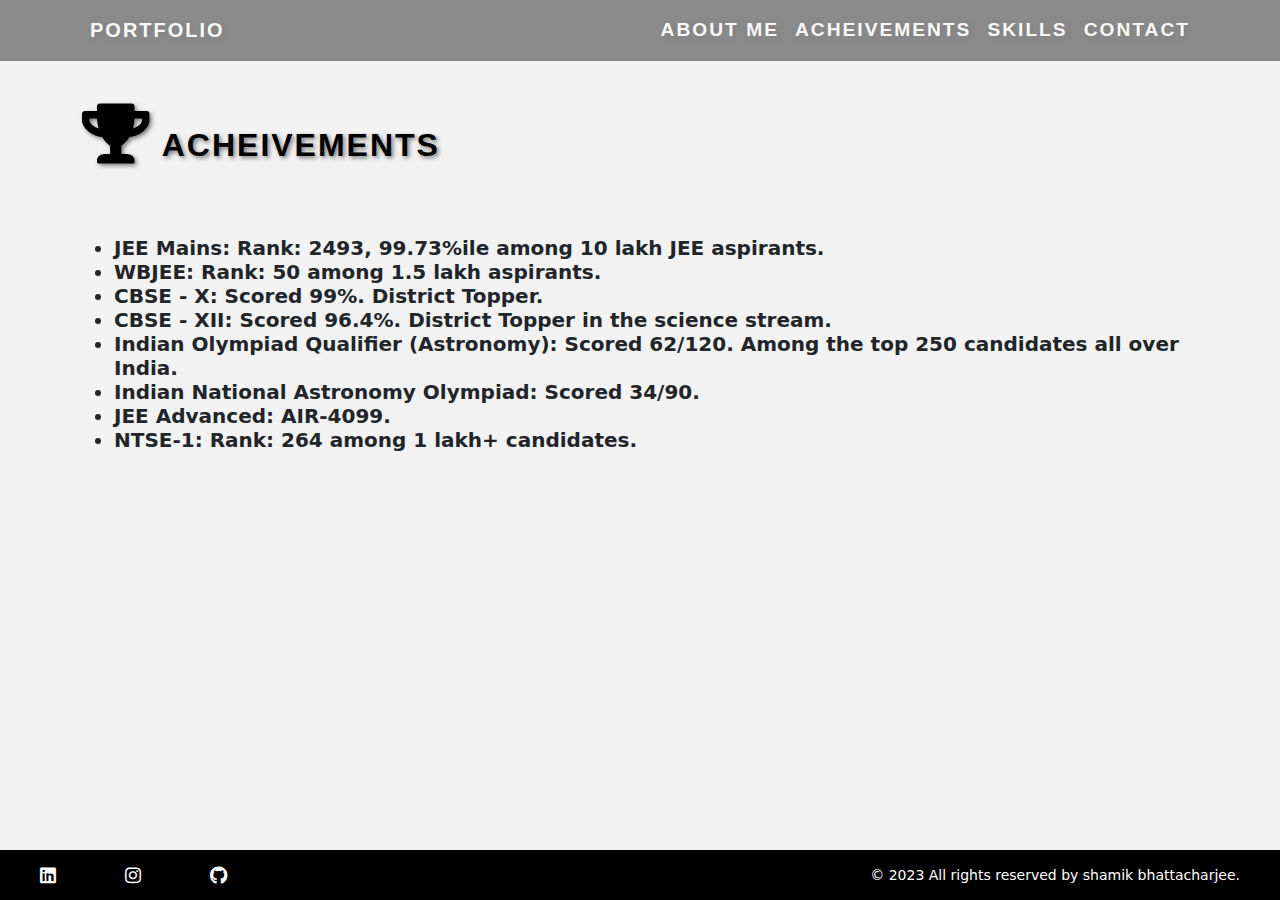
==== achievements.html @ e422fe34 "m" ====
<!DOCTYPE html>
<html>
<head>
  <title>achievements</title>
  <!-- Include Bootstrap CSS -->
  <link rel="stylesheet" href="https://cdn.jsdelivr.net/npm/bootstrap@5.3.0/dist/css/bootstrap.min.css">
  <link rel="stylesheet" href="style.css">
  <link rel="stylesheet" type="text/css" href="https://cdnjs.cloudflare.com/ajax/libs/font-awesome/5.15.1/css/all.min.css">
  
</head>
<body>

<!-- Navigation Bar -->
<nav class="navbar navbar-expand-lg navbar-dark ">
  <div class="container robot-text">
    <a class="navbar-brand ms-2" href="#">PORTFOLIO</a>
    <button class="navbar-toggler" type="button" data-bs-toggle="collapse" data-bs-target="#navbarNav" aria-controls="navbarNav" aria-expanded="false" aria-label="Toggle navigation">
      <span class="navbar-toggler-icon"></span>
    </button>
    <div class="collapse navbar-collapse" id="navbarNav">
      <ul class="navbar-nav ms-auto ">
        <li class="nav-item ">
          <a class="nav-link " href="index.html">ABOUT ME</a>
        </li>
        <li class="nav-item">
          <a class="nav-link" href="achievements.html">ACHEIVEMENTS</a>
        </li>
        <li class="nav-item">
          <a class="nav-link" href="skills.html">SKILLS</a>
        </li>
        <li class="nav-item">
          <a class="nav-link" href="contact.html">CONTACT</a>
        </li>
      </ul>
    </div>
  </div>
</nav>
  <section id="achievements">
  
    <div class="container" style="margin-top: 5%;">
      <h2  style="font-family: Roboto, sans-serif; font-weight: bold;
      text-transform: uppercase;
      letter-spacing: 2px;
      color: black;
      text-shadow: 2px 2px 4px rgba(0, 0, 0, 0.5);"><i class="fa fa-trophy" style="font-size: 60px;"></i>
ACHEIVEMENTS</h2>

      <BR><BR>
      <div class="achievements-content">
        
        <div class="text-container">
          
          <p>
            <h5><b>
              <ul>
                <li>JEE Mains: Rank: 2493, 99.73%ile among 10 lakh JEE aspirants.</li>
                <li>WBJEE: Rank: 50 among 1.5 lakh aspirants.</li>
                <li>CBSE - X: Scored 99%. District Topper.</li>
                <li>CBSE - XII: Scored 96.4%. District Topper in the science stream.</li>
                <li>Indian Olympiad Qualifier (Astronomy): Scored 62/120. Among the top 250 candidates all over India.</li>
                <li>Indian National Astronomy Olympiad: Scored 34/90.</li>
                <li>JEE Advanced: AIR-4099.</li>
                <li>NTSE-1: Rank: 264 among 1 lakh+ candidates.</li>
              </ul>
              
            </b></h5>
            </p>
        </div>
      </div>
    </div>
  </section>
 
  <footer class="footer">
    <div class="social-media">
      <a href="https://www.linkedin.com/in/shamik-bhattacharjee-078760221/" class="social-icon"><i class="fab fa-linkedin"></i></a>
      <a href="https://www.instagram.com/scoop__ahoy/" class="social-icon"><i class="fab fa-instagram"></i></a>
      <a href="https://github.com/codegeek03" class="social-icon"><i class="fab fa-github"></i></a>
    </div>
    <p class="footer-text">© 2023 All rights reserved by shamik bhattacharjee.</p>
  </footer>

<!-- Your content here -->

<!-- Include Bootstrap JS (optional, for certain components) -->
<script src="https://cdn.jsdelivr.net/npm/bootstrap@5.3.0/dist/js/bootstrap.min.js"></script>
</body>
</html>
---- style.css ----
.navbar {
    background-color: #222;
    font-size: larger;
    opacity: 50%;
    position:fixed;
    width: 100%;
   
  }
  
  .navbar-brand,
  .navbar-nav .nav-link {
    color: #fff;
    margin-left: 0px;
  }
  
  .navbar-brand:hover,
  .navbar-nav .nav-link:hover {
    color: #ffc107;
  }
  .robot-text {
    font-family: "Roboto", sans-serif;
    font-weight: bold;
    text-transform: uppercase;
    letter-spacing: 2px;
    color: #c0c0c0;
    text-shadow: 2px 2px 4px rgba(0, 0, 0, 0.5);
  }
  body {
    background-color: #f2f2f2; /* Replace with your desired background color */
    margin-bottom: 80px; /* Adjust the margin-bottom value to match the height of your sticky footer */
  }
  #about{
    background-color: #f2f2f2;
    padding: 40px 0;
   
    
  }
  
  #achievements {
    background-color: #f2f2f2;
    padding: 40px 0;
  }
  
  #skills {
    background-color: #f2f2f2;
    padding: 40px 0;
  }
  
  #contact {
    background-color: #f2f2f2;
    padding: 40px 0;
    font-size: 30px;
  }
  
  .achievements-content,
  .contact-content {
    display: flex;
    align-items: center;
  }
  
  
  .image-container {
    width:40%;
    height:auto;
    margin-bottom: 30px;
    flex: 0 0 550px;
    border-radius: 50%;
    overflow: hidden;
    margin-right: 30px;
    border: 15px solid #000;
    align-content: center;
    display: flex;
    
    aspect-ratio: 1/1; /* Maintain the aspect ratio for a circular shape */
  }
  
  
  
  .image-container img{
    align-content: center;
    aspect-ratio: 1/1;
    height:auto;
    width:100%;
  }
  
  .text-container {
    flex: 1;
    width:90%;
  }
  
  .text-container h2 {
    font-size: 24px;
   
  }
  
  .text-container p {
    font-size: 16px;
    line-height: 1.6;
    
  }
 

  @import url('https://fonts.googleapis.com/css2?family=Poppins:wght@300;400;500;600;700&display=swap');
 
  .footer {
    position: fixed;
    left: 0;
    bottom: 0;
    width: 100%;
    height: 50px; /* Adjust this value according to your footer's height */
    background-color:black;
    display: flex;
    align-items: center;
    justify-content: space-between;
    padding: 0 40px;
  }
  
  .social-icon {
    display: inline-block;
    margin-right: 30px;
    color: white;
    font-size: 18px;
    width:50px;
    height:auto;
  }
  
  .footer-text {
    margin: 0;
    color:white;
    font-size: 14px;
  }
.skill-content {
  display: flex;
  flex-wrap: wrap; /* Allow wrapping to multiple rows */
}

.skill-container {
  width: calc(25% - 50px); 
  height: 200px;
  border-radius: 10px;
  overflow: hidden;
  margin-right: 50px;
  margin-bottom: 20px; 
  border: 5px solid #000;
  display: flex;
  align-items: center;
  justify-content: center;
  background-color: white;
}


.skill-container img{
  width:100px;
  height: auto;
}


@media only screen and (max-width: 1200px) {
  .skill-container {
    width: calc(50% - 50px); /* Adjust width for two elements per row */
  }
  
}



.about-content{
  display:flex;
  flex-wrap:nowrap;
  
}
@media only screen and  (max-width: 1200px) {

  .text-container {
    text-align: left;
    font-size: 20px;
  }

  .navbar{
    padding-top: 20px;
    padding-bottom: 20px;
    font-size: 40px;
  }

  .footer {
    position: fixed;
    left: 0;
    bottom: 0;
    width: 100%;
    height: 150px; /* Adjust this value according to your footer's height */
    background-color:black;
    display: flex;
    align-items: center;
    justify-content: space-between;
    
  }
  
  .social-icon {
    display: inline-block;
    margin-left: 100px;
    color: white;
    font-size: 34px; /* Increase the font size to make the icons bigger */
    width: 200px;
    height: auto;
  }
  
  .footer-text {
    margin: 0;
    color:white;
    font-size: 24px;
  }
}
@media only screen and  (max-width: 2000px) {
  .about-content {
    display: flex;
    flex-direction: column;
    margin-top: 20px;
    align-items: center;
    
  }

  .image-container {
    order: -1; /* Move the image container to the top */
    
  }
  .text-container {
    text-align: left;
    font-size: 40px;
  }

}

#btn {
 margin-left: 45%;
 padding: 10px 20px;
 border-radius: 15px;
 border:#000 solid 4px;
 background-color: rgb(216, 145, 169);
 box-shadow: 2px 2px #c0c0c0 ;
}
#btn:hover{
  background-color:rgb(224, 78, 166)
}

#cv {
  margin-left: 42%;
  margin-top:2%;
  padding: 10px 20px;
  border-radius: 15px;
  border:#000 solid 4px;
  background-color: rgb(123, 173, 243);
  box-shadow: 2px 2px #c0c0c0 ;
 }
 #cv:hover{
   background-color:rgb(14, 107, 206)
 }
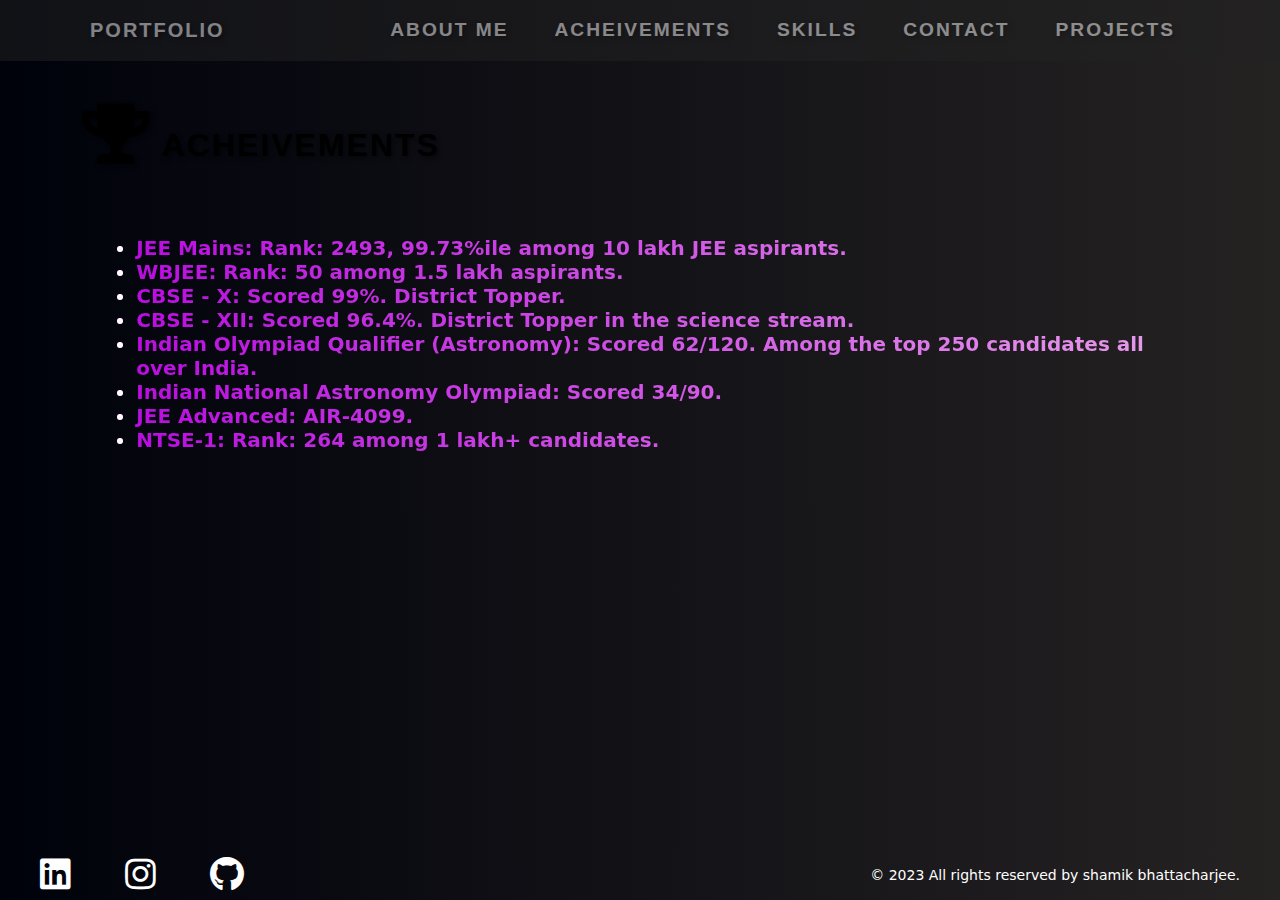
==== commit 46e50148: "m" ====
--- a/achievements.html
+++ b/achievements.html
@@ -31,6 +31,9 @@
         <li class="nav-item">
           <a class="nav-link" href="contact.html">CONTACT</a>
         </li>
+        <li class="nav-item">
+          <a class="nav-link" href="project.html">PROJECTS</a>
+      </li>
       </ul>
     </div>
   </div>
--- a/style.css
+++ b/style.css
@@ -1,228 +1,305 @@
+.navc {
+  background: linear-gradient(to right, #a1a2a6, #fdfdfd);
+  width: 100%;
+  padding: 10px 30px;
+  opacity: 90%;
+  margin-bottom: 4%;
+
+}
+
+body {
+  color: white;
+  background: linear-gradient(to right, #00020b, #252222);
+
+}
+
+.nav-item {
+  padding: 0px 15px;
+  color: white;
+}
+
+.nav-link:hover {
+  color: rgb(178, 60, 60);
+}
+
 .navbar {
-    background-color: #222;
-    font-size: larger;
-    opacity: 50%;
-    position:fixed;
-    width: 100%;
-   
-  }
-  
-  .navbar-brand,
-  .navbar-nav .nav-link {
-    color: #fff;
-    margin-left: 0px;
-  }
-  
-  .navbar-brand:hover,
-  .navbar-nav .nav-link:hover {
-    color: #ffc107;
-  }
-  .robot-text {
-    font-family: "Roboto", sans-serif;
-    font-weight: bold;
-    text-transform: uppercase;
-    letter-spacing: 2px;
-    color: #c0c0c0;
-    text-shadow: 2px 2px 4px rgba(0, 0, 0, 0.5);
-  }
-  body {
-    background-color: #f2f2f2; /* Replace with your desired background color */
-    margin-bottom: 80px; /* Adjust the margin-bottom value to match the height of your sticky footer */
-  }
-  #about{
-    background-color: #f2f2f2;
-    padding: 40px 0;
-   
-    
-  }
-  
-  #achievements {
-    background-color: #f2f2f2;
-    padding: 40px 0;
-  }
-  
-  #skills {
-    background-color: #f2f2f2;
-    padding: 40px 0;
-  }
-  
-  #contact {
-    background-color: #f2f2f2;
-    padding: 40px 0;
-    font-size: 30px;
-  }
-  
-  .achievements-content,
-  .contact-content {
-    display: flex;
-    align-items: center;
-  }
-  
-  
-  .image-container {
-    width:40%;
-    height:auto;
-    margin-bottom: 30px;
-    flex: 0 0 550px;
-    border-radius: 50%;
-    overflow: hidden;
-    margin-right: 30px;
-    border: 15px solid #000;
-    align-content: center;
-    display: flex;
-    
-    aspect-ratio: 1/1; /* Maintain the aspect ratio for a circular shape */
-  }
-  
-  
-  
-  .image-container img{
-    align-content: center;
-    aspect-ratio: 1/1;
-    height:auto;
-    width:100%;
-  }
-  
+  background-color: #222;
+  font-size: larger;
+  opacity: 50%;
+  position: fixed;
+  width: 100%;
+
+}
+
+.navbar-brand,
+.navbar-nav .nav-link {
+  color: #fff;
+  margin-left: 0px;
+}
+
+.navbar-brand:hover,
+.navbar-nav .nav-link:hover {
+  color: #ffc107;
+}
+
+.robot-text {
+  font-family: "Roboto", sans-serif;
+  font-weight: bold;
+  text-transform: uppercase;
+  letter-spacing: 2px;
+  color: #c0c0c0;
+  text-shadow: 2px 2px 4px rgba(0, 0, 0, 0.5);
+}
+
+body {
+  background-color: #f2f2f2;
+  /* Replace with your desired background color */
+  margin-bottom: 80px;
+  /* Adjust the margin-bottom value to match the height of your sticky footer */
+}
+
+#about {
+  background: linear-gradient(to right, #00020b, #252222);
+  ;
+  padding: 40px 0;
+
+
+}
+
+#achievements {
+  background: linear-gradient(to right, #00020b, #252222);
+  ;
+  padding: 40px 0;
+}
+
+#skills {
+  background: linear-gradient(to right, #00020b, #252222);
+  ;
+  padding: 40px 0;
+}
+
+#contact {
+  background: linear-gradient(to right, #00020b, #252222);
+  ;
+  padding: 40px 0;
+  font-size: 30px;
+}
+
+.team-member {
+  color: #f1f1f1;
+  display: flex;
+  flex-direction: column;
+  align-items: center;
+  margin: 20px;
+  text-align: center;
+}
+
+.team-member img {
+  width: 450px;
+  height: 450px;
+  border-radius: 50%;
+  object-fit: cover;
+  box-shadow: 2px 2px 5px rgba(0, 0, 0, 0.3);
+}
+
+.achievements-content,
+.contact-content {
+  display: flex;
+  align-items: center;
+}
+
+
+.image-container {
+  width: 40%;
+  height: auto;
+  margin-bottom: 30px;
+  flex: 0 0 550px;
+  border-radius: 50%;
+  overflow: hidden;
+  margin-right: 30px;
+  border: 15px solid #000;
+  align-content: center;
+  display: flex;
+
+  aspect-ratio: 1/1;
+  /* Maintain the aspect ratio for a circular shape */
+
+}
+
+
+
+.image-container img {
+  align-content: center;
+  aspect-ratio: 1/1;
+  height: auto;
+  width: 100%;
+
+}
+
+.text-container {
+  flex: 1;
+
+  font-size: 4px;
+  margin-left: 2%;
+  margin-right: 2%;
+  font-weight: bold;
+  background-image: linear-gradient(to right, #b908e1, #e79ceb);
+  -webkit-background-clip: text;
+  -webkit-text-fill-color: transparent;
+  width: 1000px;
+}
+
+.text-container h2 {
+  font-size: 24px;
+
+}
+
+.text-container p {
+  font-size: 16px;
+  line-height: 1.6;
+
+}
+
+
+@import url('https://fonts.googleapis.com/css2?family=Poppins:wght@300;400;500;600;700&display=swap');
+
+.footer {
+  position: fixed;
+  left: 0;
+  bottom: 0;
+  width: 100%;
+  height: 50px;
+  /* Adjust this value according to your footer's height */
+  background: linear-gradient(to right, #00020b, #252222);
+  display: flex;
+  align-items: center;
+  justify-content: space-between;
+  padding: 0 40px;
+}
+
+.social-icon {
+  display: inline-block;
+  margin-right: 30px;
+  color: white;
+  font-size: 35px;
+  width: 50px;
+  height: auto;
+}
+
+.footer-text {
+  margin: 0;
+  color: white;
+  font-size: 14px;
+}
+
+.skill-content {
+  display: flex;
+  flex-wrap: wrap;
+  /* Allow wrapping to multiple rows */
+}
+
+.skill-container {
+  width: calc(25% - 50px);
+  height: 200px;
+  border-radius: 10px;
+  overflow: hidden;
+  margin-right: 50px;
+  margin-bottom: 20px;
+
+  background: linear-gradient(to right, #e2e2e3, #b5a9a9);
+  display: flex;
+  align-items: center;
+  justify-content: center;
+  background-color: rgb(210, 33, 33);
+
+}
+
+.skill-container:hover {
+  background: linear-gradient(to right, #cd3645, #252222);
+}
+
+.skill-container img {
+  width: 100px;
+  height: auto;
+}
+
+
+@media only screen and (max-width: 1200px) {
+  .skill-container {
+    width: calc(50% - 50px);
+    /* Adjust width for two elements per row */
+  }
+
+}
+
+
+
+.about-content {
+  display: flex;
+  flex-wrap: nowrap;
+
+}
+
+@media only screen and (max-width: 1200px) {
+
   .text-container {
-    flex: 1;
-    width:90%;
-  }
-  
-  .text-container h2 {
-    font-size: 24px;
-   
-  }
-  
-  .text-container p {
-    font-size: 16px;
-    line-height: 1.6;
-    
-  }
- 
-
-  @import url('https://fonts.googleapis.com/css2?family=Poppins:wght@300;400;500;600;700&display=swap');
- 
+    text-align: left;
+    font-size: 5px;
+    width:500px;
+  }
+
+  .navbar {
+    padding-top: 20px;
+    padding-bottom: 20px;
+    font-size: 40px;
+  }
+
   .footer {
     position: fixed;
     left: 0;
     bottom: 0;
     width: 100%;
-    height: 50px; /* Adjust this value according to your footer's height */
-    background-color:black;
+    height: 150px;
+    /* Adjust this value according to your footer's height */
+    background-color: black;
     display: flex;
     align-items: center;
     justify-content: space-between;
-    padding: 0 40px;
-  }
-  
-  .social-icon {
-    display: inline-block;
-    margin-right: 30px;
-    color: white;
-    font-size: 18px;
-    width:50px;
-    height:auto;
-  }
-  
-  .footer-text {
-    margin: 0;
-    color:white;
-    font-size: 14px;
-  }
-.skill-content {
-  display: flex;
-  flex-wrap: wrap; /* Allow wrapping to multiple rows */
-}
-
-.skill-container {
-  width: calc(25% - 50px); 
-  height: 200px;
-  border-radius: 10px;
-  overflow: hidden;
-  margin-right: 50px;
-  margin-bottom: 20px; 
-  border: 5px solid #000;
-  display: flex;
-  align-items: center;
-  justify-content: center;
-  background-color: white;
-}
-
-
-.skill-container img{
-  width:100px;
-  height: auto;
-}
-
-
-@media only screen and (max-width: 1200px) {
-  .skill-container {
-    width: calc(50% - 50px); /* Adjust width for two elements per row */
-  }
-  
-}
-
-
-
-.about-content{
-  display:flex;
-  flex-wrap:nowrap;
-  
-}
-@media only screen and  (max-width: 1200px) {
-
-  .text-container {
-    text-align: left;
-    font-size: 20px;
-  }
-
-  .navbar{
-    padding-top: 20px;
-    padding-bottom: 20px;
-    font-size: 40px;
-  }
-
-  .footer {
-    position: fixed;
-    left: 0;
-    bottom: 0;
-    width: 100%;
-    height: 150px; /* Adjust this value according to your footer's height */
-    background-color:black;
-    display: flex;
-    align-items: center;
-    justify-content: space-between;
-    
-  }
-  
+
+  }
+
   .social-icon {
     display: inline-block;
     margin-left: 100px;
     color: white;
-    font-size: 34px; /* Increase the font size to make the icons bigger */
+    font-size: 34px;
+    /* Increase the font size to make the icons bigger */
     width: 200px;
     height: auto;
   }
-  
+
   .footer-text {
     margin: 0;
-    color:white;
+    color: white;
     font-size: 24px;
   }
 }
-@media only screen and  (max-width: 2000px) {
+
+@media only screen and (max-width: 2000px) {
   .about-content {
     display: flex;
     flex-direction: column;
     margin-top: 20px;
     align-items: center;
-    
+
   }
 
   .image-container {
-    order: -1; /* Move the image container to the top */
-    
-  }
+    order: -1;
+    /* Move the image container to the top */
+
+  }
+
   .text-container {
     text-align: left;
     font-size: 40px;
@@ -231,27 +308,28 @@
 }
 
 #btn {
- margin-left: 45%;
- padding: 10px 20px;
- border-radius: 15px;
- border:#000 solid 4px;
- background-color: rgb(216, 145, 169);
- box-shadow: 2px 2px #c0c0c0 ;
-}
-#btn:hover{
-  background-color:rgb(224, 78, 166)
+  margin-left: 45%;
+  padding: 10px 20px;
+  border-radius: 15px;
+  border: #000 solid 4px;
+  background-color: rgb(216, 145, 169);
+  box-shadow: 2px 2px #c0c0c0;
+}
+
+#btn:hover {
+  background-color: rgb(224, 78, 166)
 }
 
 #cv {
   margin-left: 42%;
-  margin-top:2%;
+  margin-top: 2%;
   padding: 10px 20px;
   border-radius: 15px;
-  border:#000 solid 4px;
+  border: #000 solid 4px;
   background-color: rgb(123, 173, 243);
-  box-shadow: 2px 2px #c0c0c0 ;
- }
- #cv:hover{
-   background-color:rgb(14, 107, 206)
- }
- +  box-shadow: 2px 2px #c0c0c0;
+}
+
+#cv:hover {
+  background-color: rgb(14, 107, 206)
+}